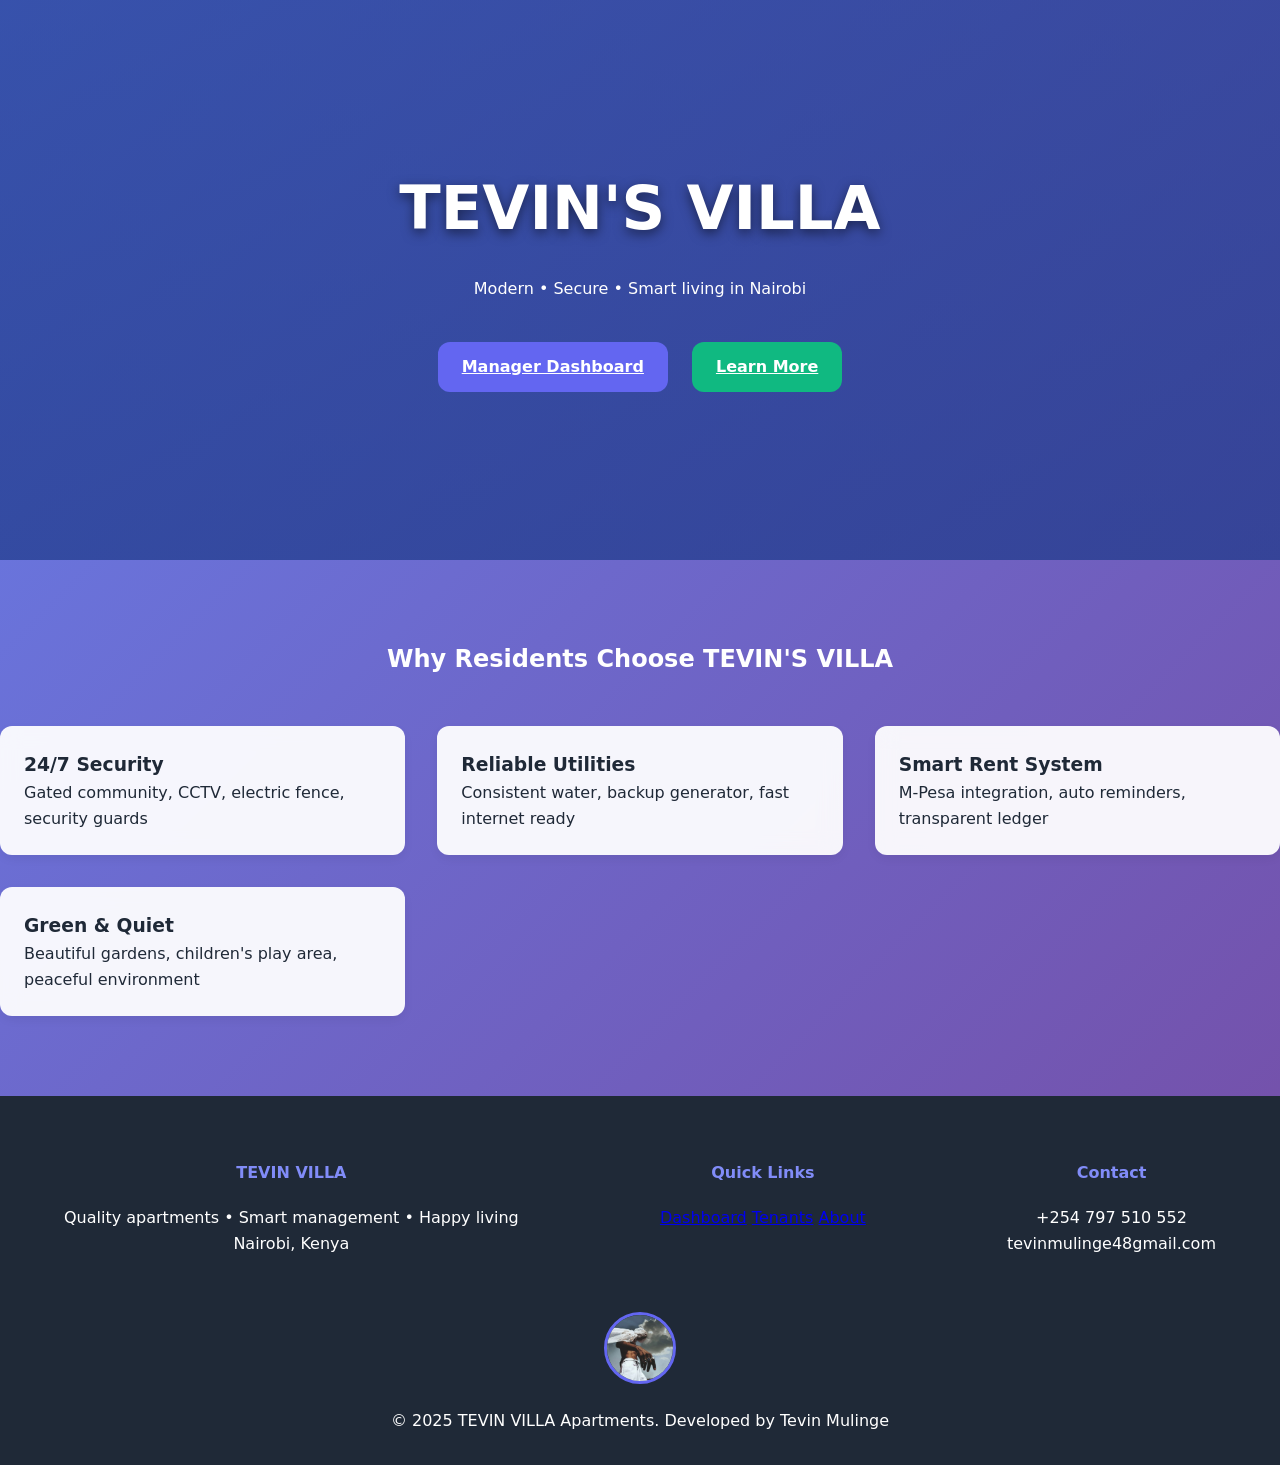
==== index.html @ 7210181b "Move all files to root for Vercel deployment - fixed 404" ====
<!DOCTYPE html>
<html lang="en">
<head>
    <meta charset="UTF-8">
    <meta name="viewport" content="width=device-width, initial-scale=1.0">
    <title>TEVIN'S VILLA – Modern Apartments Nairobi</title>
    <link rel="stylesheet" href="style.css">
</head>
<body>



<header class="hero">
    <h1>TEVIN'S VILLA</h1>
    <p>Modern • Secure • Smart living in Nairobi</p>
    <div class="hero-buttons">
        <a href="dashboard.html" class="btn btn-primary">Manager Dashboard</a>
        <a href="about.html" class="btn btn-secondary">Learn More</a>
    </div>
</header>

<div class="container" style="padding: 5rem 0;">
    <h2 style="text-align:center; margin-bottom:3rem; color:white;">Why Residents Choose TEVIN'S VILLA</h2>
    <div style="display:grid; grid-template-columns:repeat(auto-fit,minmax(300px,1fr)); gap:2rem;">
        <div class="card">
            <h3>24/7 Security</h3>
            <p>Gated community, CCTV, electric fence, security guards</p>
        </div>
        <div class="card">
            <h3>Reliable Utilities</h3>
            <p>Consistent water, backup generator, fast internet ready</p>
        </div>
        <div class="card">
            <h3>Smart Rent System</h3>
            <p>M-Pesa integration, auto reminders, transparent ledger</p>
        </div>
        <div class="card">
            <h3>Green & Quiet</h3>
            <p>Beautiful gardens, children's play area, peaceful environment</p>
        </div>
    </div>
</div>

<footer>
    <div class="footer-content">
        <div class="footer-section">
            <h4>TEVIN VILLA</h4>
            <p>Quality apartments • Smart management • Happy living</p>
            <p>Nairobi, Kenya</p>
        </div>
        <div class="footer-section">
            <h4>Quick Links</h4>
            <a href="dashboard.html">Dashboard</a>
            <a href="tenants.html">Tenants</a>
            <a href="about.html">About</a>
        </div>
        <div class="footer-section">
            <h4>Contact</h4>
            <p>+254 797 510 552</p>
            <p>tevinmulinge48gmail.com</p>
        </div>
    </div>
    <div class="footer-bottom">
        <img src="images/TevinMulinge.jpg" alt="Tevin" class="developer-photo">
        <p>© 2025 TEVIN VILLA Apartments. Developed by Tevin Mulinge</p>
    </div>
</footer>
<script>
    // Mobile: click "Help & Info" to toggle dropdown
    document.querySelectorAll('.dropdown > a').forEach(link => {
        link.addEventListener('click', function(e) {
            if (window.innerWidth <= 992) {     // only on mobile/tablet
                e.preventDefault();             // stop navigation
                this.parentElement.classList.toggle('active');
            }
        });
    });
</script>
</body>
</html>
---- style.css ----
/* TEVIN VILLA - Unified Stylesheet - February 2025 version */

:root {
    --primary: #6366f1;
    --primary-dark: #4f46e5;
    --primary-light: #818cf8;
    --secondary: #10b981;
    --secondary-dark: #059669;
    --danger: #ef4444;
    --warning: #f59e0b;
    --info: #3b82f6;
    --dark: #1f2937;
    --gray-800: #374151;
    --gray-600: #4b5563;
    --gray-400: #9ca3af;
    --gray-200: #e5e7eb;
    --gray-100: #f3f4f6;
    --light: #f9fafb;
    --white: #ffffff;
    --radius: 0.75rem;
    --shadow: 0 10px 25px -5px rgba(0,0,0,0.12);
    --shadow-sm: 0 4px 12px -2px rgba(0,0,0,0.08);
}

* {
    margin: 0;
    padding: 0;
    box-sizing: border-box;
}
/* ────────────────────────────────────────────────
   Payments page specific + general improvements
───────────────────────────────────────────────── */

/* Summary cards grid */
.summary-grid {
    display: grid;
    grid-template-columns: repeat(auto-fit, minmax(240px, 1fr));
    gap: 1.5rem;
    margin-bottom: 2.5rem;
}

.card-label {
    color: #94a3b8;
    font-size: 0.95rem;
    margin-bottom: 0.4rem;
}

.card-value {
    font-size: 1.8rem;
    font-weight: 700;
}

.card-value.danger {
    color: #f87171;
}

/* Filter bar */
.filter-bar {
    display: flex;
    flex-wrap: wrap;
    gap: 0.8rem;
    margin-bottom: 2rem;
}

.filter-bar input,
.filter-bar select {
    padding: 0.7rem 1rem;
    border: 1px solid #334155;
    border-radius: var(--radius);
    background: #1e293b;
    color: #e5e7eb;
    font-size: 0.95rem;
}

.filter-bar input::placeholder {
    color: #64748b;
}

/* Data table improvements */
.data-table {
    width: 100%;
    border-collapse: collapse;
    color: #e5e7eb;
}

.data-table th,
.data-table td {
    padding: 1rem 1.2rem;
    text-align: left;
    border-bottom: 1px solid #334155;
}

.data-table th {
    background: #1e293b;
    font-weight: 600;
    color: #cbd5e1;
}

.data-table tr:hover {
    background: #253549;
}

/* Make sure buttons look good in dark mode */
.btn {
    padding: 0.7rem 1.4rem;
    border-radius: var(--radius);
    font-weight: 600;
    cursor: pointer;
    transition: all 0.2s;
}

.btn-primary {
    background: var(--primary);
    color: white;
    border: none;
}

.btn-primary:hover {
    background: var(--primary-dark);
    transform: translateY(-1px);
}

.btn-secondary {
    background: #475569;
    color: white;
    border: none;
}

.btn-secondary:hover {
    background: #64748b;
}
body {
    font-family: system-ui, -apple-system, sans-serif;
    line-height: 1.6;
    color: var(--dark);
    background: linear-gradient(135deg, #667eea 0%, #764ba2 100%);
    min-height: 100vh;
}

/* Navigation */
.navbar {
    position: sticky;
    top: 0;
    z-index: 1000;
    background: rgba(255,255,255,0.92);
    backdrop-filter: blur(12px);
    border-bottom: 1px solid rgba(255,255,255,0.18);
    padding: 1rem 5%;
    display: flex;
    justify-content: space-between;
    align-items: center;
}

.nav-brand {
    font-size: 1.6rem;
    font-weight: 800;
    color: var(--primary);
}

.mobile-menu-btn {
    display: none;
    font-size: 1.8rem;
    background: none;
    border: none;
    color: var(--dark);
    cursor: pointer;
}

.nav-links {
    display: flex;
    gap: 2.5rem;
    list-style: none;
}

.nav-links a {
    color: var(--gray-700);
    text-decoration: none;
    font-weight: 500;
    position: relative;
    transition: color 0.25s;
}

.nav-links a:hover,
.nav-links a.active {
    color: var(--primary);
}

.nav-links a::after {
    content: '';
    position: absolute;
    width: 0;
    height: 2.5px;
    bottom: -4px;
    left: 0;
    background: var(--primary);
    transition: width 0.3s ease;
}

.nav-links a:hover::after,
.nav-links a.active::after {
    width: 100%;
}

/* Dropdown */
.dropdown {
    position: relative;
}

.dropdown-content {
    display: none;
    position: absolute;
    top: 100%;
    left: 0;
    background: white;
    min-width: 180px;
    box-shadow: var(--shadow);
    border-radius: var(--radius);
    overflow: hidden;
    margin-top: 8px;
}

.dropdown-content a {
    display: block;
    padding: 0.75rem 1.25rem;
    color: var(--gray-800);
    text-decoration: none;
}

.dropdown-content a:hover {
    background: var(--gray-100);
    color: var(--primary);
}

.dropdown:hover .dropdown-content {
    display: block;
}

/* Buttons */
.btn {
    padding: 0.75rem 1.5rem;
    border-radius: var(--radius);
    font-weight: 600;
    cursor: pointer;
    transition: all 0.22s;
    border: none;
    display: inline-flex;
    align-items: center;
    gap: 0.5rem;
}

.btn-primary {
    background: var(--primary);
    color: white;
}

.btn-primary:hover {
    background: var(--primary-dark);
    transform: translateY(-1px);
}

.btn-secondary {
    background: var(--secondary);
    color: white;
}

.btn-danger {
    background: var(--danger);
    color: white;
}

/* Cards & Containers */
.container {
    max-width: 1400px;
    margin: 0 auto;
    padding: 0 1.5rem;
}

.card {
    background: rgba(255,255,255,0.94);
    backdrop-filter: blur(10px);
    border-radius: var(--radius);
    box-shadow: var(--shadow-sm);
    padding: 1.5rem;
    transition: transform 0.25s;
}

.card:hover {
    transform: translateY(-4px);
}

/* Hero */
.hero {
    color: white;
    text-align: center;
    padding: 10rem 5% 8rem;
    background: linear-gradient(rgba(30,58,138,0.65), rgba(30,58,138,0.75)),
                url('https://images.unsplash.com/photo-1560448204-e02f11c3d0e2?ixlib=rb-4.0.3&auto=format&fit=crop&w=1350&q=80') center/cover;
    background-attachment: fixed;
}

.hero h1 {
    font-size: 3.8rem;
    margin-bottom: 1.2rem;
    text-shadow: 0 4px 12px rgba(0,0,0,0.5);
}

.hero-buttons {
    margin: 2.5rem 0;
    display: flex;
    gap: 1.5rem;
    justify-content: center;
    flex-wrap: wrap;
}

/* Footer */
footer {
    background: var(--dark);
    color: white;
    padding: 4rem 5% 2rem;
    text-align: center;
}

.footer-content {
    display: flex;
    justify-content: space-between;
    flex-wrap: wrap;
    gap: 3rem;
    max-width: 1200px;
    margin: 0 auto 2.5rem;
}

.footer-section h4 {
    margin-bottom: 1.2rem;
    color: var(--primary-light);
}

.developer-photo {
    width: 72px;
    height: 72px;
    border-radius: 50%;
    border: 3px solid var(--primary);
    margin: 1rem auto;
}

/* Responsive */
@media (max-width: 992px) {
    .mobile-menu-btn { display: block; }
    .nav-links {
        display: none;
        position: absolute;
        top: 100%;
        left: 0;
        right: 0;
        background: white;
        flex-direction: column;
        padding: 1.5rem;
        box-shadow: var(--shadow);
    }
    .nav-links.active { display: flex; }
    .hero h1 { font-size: 2.8rem; }
    .hero { padding: 7rem 5% 5rem; }
}
/* ────────────────────────────────────────────────
   Help & Info Dropdown - Dark & Modern Style
   (add this at the END of styles.css)
───────────────────────────────────────────────── */

/* Make sure navbar is dark & sticky */
.navbar {
    background: #0f172a;
    border-bottom: 1px solid #334155;
    padding: 1rem 5%;
    position: sticky;
    top: 0;
    z-index: 1000;
}

/* Dropdown trigger ("Help & Info") */
.dropdown > a {
    color: #cbd5e1 !important;
    font-weight: 500;
    position: relative;
    padding: 0.6rem 0;
}

.dropdown > a:hover,
.dropdown > a:focus {
    color: #a5b4fc !important;
}

/* Dropdown container */
.dropdown-content {
    display: none;
    position: absolute;
    top: 100%;
    right: 0;                    /* Aligns to the right edge of "Help & Info" */
    min-width: 240px;
    background: #1e293b;
    border: 1px solid #334155;
    border-radius: 8px;
    box-shadow: 0 10px 25px -5px rgba(0,0,0,0.5);
    margin-top: 8px;
    overflow: hidden;
    z-index: 1001;
}

/* Dropdown items */
.dropdown-content a {
    display: block;
    padding: 0.9rem 1.3rem;
    color: #e2e8f0;
    text-decoration: none;
    font-size: 0.98rem;
    transition: all 0.15s ease;
    white-space: nowrap;
}

.dropdown-content a:hover,
.dropdown-content a:focus {
    background: #334155;
    color: #c7d2fe;           /* light purple hover text */
    padding-left: 1.6rem;     /* nice indent on hover */
}

/* Show dropdown on hover (desktop) */
.dropdown:hover .dropdown-content {
    display: block;
}

/* Mobile: make dropdown part of the vertical menu */
@media (max-width: 992px) {
    .dropdown-content {
        position: static;
        box-shadow: none;
        border: none;
        margin: 0;
        padding-left: 1.5rem;
        background: transparent;
    }

    .dropdown-content a {
        padding: 0.85rem 0;
        font-size: 1.05rem;
    }

    .dropdown-content a:hover {
        padding-left: 1.2rem;
        background: rgba(51, 65, 85, 0.4);
    }
}
/* Fix Help & Info dropdown - MUST BE ADDED OR REPLACED */

.dropdown {
    position: relative;
}

.dropdown > a {
    cursor: pointer;
    color: #cbd5e1;
    text-decoration: none;
}

.dropdown-content {
    display: none;                    /* hidden by default */
    position: absolute;
    top: 100%;
    right: 0;                         /* align to right side */
    background: #1e293b;
    border: 1px solid #334155;
    border-radius: 8px;
    min-width: 220px;
    box-shadow: 0 10px 25px rgba(0,0,0,0.5);
    margin-top: 8px;
    z-index: 1001;
    overflow: hidden;
}

.dropdown-content a {
    display: block;
    padding: 0.9rem 1.25rem;
    color: #e2e8f0;
    text-decoration: none;
    font-size: 0.98rem;
}

.dropdown-content a:hover {
    background: #334155;
    color: #c7d2fe;
}

/* Show on hover (desktop) */
.dropdown:hover .dropdown-content {
    display: block;
}
/* Fix Help & Info dropdown - works on mobile & desktop */

.dropdown {
    position: relative;
}

.dropdown-content {
    display: none;                   /* hidden by default - THIS IS THE KEY */
    background: #1e293b;
    border: 1px solid #334155;
    border-radius: 8px;
    margin-top: 8px;
    overflow: hidden;
}

/* Desktop: show on hover */
.dropdown:hover .dropdown-content {
    display: block;
}

/* Mobile: show when parent li has .active class (after click) */
@media (max-width: 992px) {
    .dropdown-content {
        position: static;
        box-shadow: none;
        border: none;
        margin: 0;
        padding: 0.5rem 0 0.5rem 1.5rem;
        background: transparent;
    }

    .dropdown.active .dropdown-content {
        display: block;
    }

    .dropdown-content a {
        padding: 0.8rem 0;
        font-size: 1.05rem;
        color: #cbd5e1;
        text-decoration: none;
    }

    .dropdown-content a:hover {
        color: #c7d2fe;
    }
}

/* Remove default bullets from dropdown links */
.dropdown-content a {
    list-style: none;
    text-decoration: none;
}

/* Optional: underline only on hover */
.dropdown-content a:hover {
    text-decoration: underline;
}
/* Mobile: show when parent has .active class (after click) */
@media (max-width: 992px) {
    .dropdown-content {
        position: static;
        box-shadow: none;
        border: none;
        margin: 0;
        padding: 0 0 0 1.5rem;
        background: transparent;
    }
    
    .dropdown.active .dropdown-content {
        display: block;
    }
}
/* Optional: nice underline animation for Help & Info when open/active */
.dropdown.active > a::after,
.dropdown:hover > a::after {
    content: '';
    position: absolute;
    width: 100%;
    height: 2.5px;
    bottom: 0;
    left: 0;
    background: #a5b4fc;
    transition: width 0.3s ease;
}
@media (max-width: 640px) {
    .hero-buttons { flex-direction: column; }
}
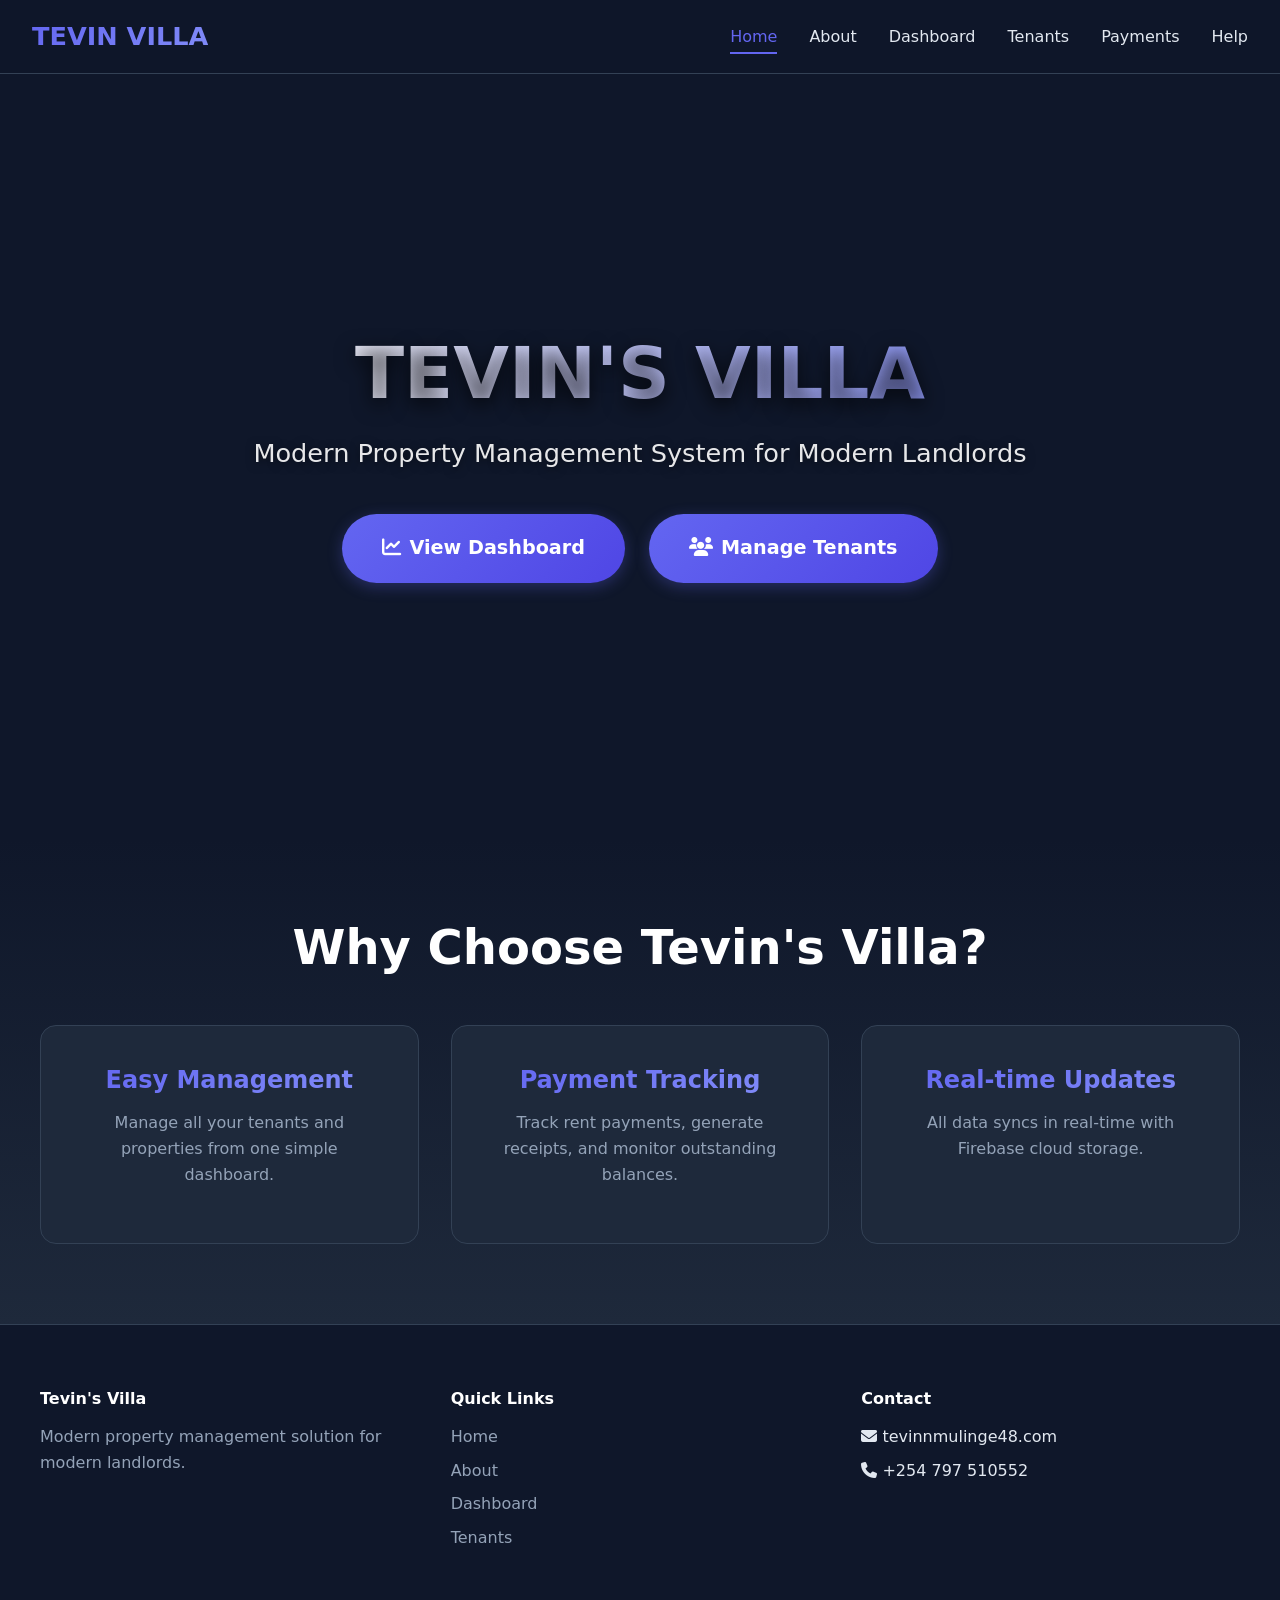
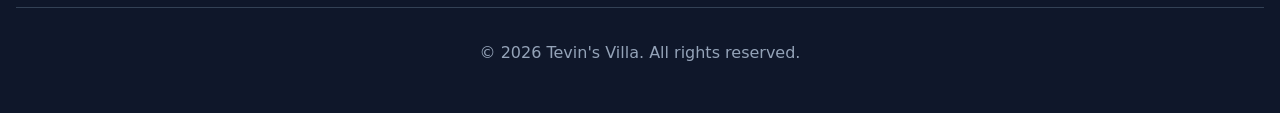
==== commit 806da4c8: "initial commit" ====
--- a/index.html
+++ b/index.html
@@ -1,80 +1,84 @@
 <!DOCTYPE html>
 <html lang="en">
 <head>
-    <meta charset="UTF-8">
-    <meta name="viewport" content="width=device-width, initial-scale=1.0">
-    <title>TEVIN'S VILLA – Modern Apartments Nairobi</title>
-    <link rel="stylesheet" href="style.css">
+  <meta charset="UTF-8">
+  <meta name="viewport" content="width=device-width, initial-scale=1.0">
+  <title>Tevin Villa - Home</title>
+  <link rel="stylesheet" href="https://cdnjs.cloudflare.com/ajax/libs/font-awesome/6.4.0/css/all.min.css">
+  <link rel="stylesheet" href="style.css">
 </head>
 <body>
+  <nav class="navbar">
+    <div class="nav-brand">TEVIN VILLA</div>
+    <button class="mobile-menu-btn"><i class="fas fa-bars"></i></button>
+    <ul class="nav-links">
+      <li><a href="index.html">Home</a></li>
+      <li><a href="about.html">About</a></li>
+      <li><a href="dashboard.html">Dashboard</a></li>
+      <li><a href="tenants.html">Tenants</a></li>
+      <li><a href="payment.html">Payments</a></li>
+      <li><a href="help.html">Help</a></li>
+    </ul>
+  </nav>
 
+  <section class="hero">
+    <div class="hero-content">
+      <h1>TEVIN'S VILLA</h1>
+      <p>Modern Property Management System for Modern Landlords</p>
+      <div class="hero-buttons">
+        <a href="dashboard.html" class="btn btn-primary"><i class="fas fa-chart-line"></i> View Dashboard</a>
+        <a href="tenants.html" class="btn btn-primary"><i class="fas fa-users"></i> Manage Tenants</a>
+      </div>
+    </div>
+  </section>
 
+  <section class="features">
+    <h2>Why Choose Tevin's Villa?</h2>
+    <div class="features-grid">
+      <div class="feature-card">
+        <h3>Easy Management</h3>
+        <p>Manage all your tenants and properties from one simple dashboard.</p>
+      </div>
+      <div class="feature-card">
+        <h3>Payment Tracking</h3>
+        <p>Track rent payments, generate receipts, and monitor outstanding balances.</p>
+      </div>
+      <div class="feature-card">
+        <h3>Real-time Updates</h3>
+        <p>All data syncs in real-time with Firebase cloud storage.</p>
+      </div>
+    </div>
+  </section>
 
-<header class="hero">
-    <h1>TEVIN'S VILLA</h1>
-    <p>Modern • Secure • Smart living in Nairobi</p>
-    <div class="hero-buttons">
-        <a href="dashboard.html" class="btn btn-primary">Manager Dashboard</a>
-        <a href="about.html" class="btn btn-secondary">Learn More</a>
-    </div>
-</header>
-
-<div class="container" style="padding: 5rem 0;">
-    <h2 style="text-align:center; margin-bottom:3rem; color:white;">Why Residents Choose TEVIN'S VILLA</h2>
-    <div style="display:grid; grid-template-columns:repeat(auto-fit,minmax(300px,1fr)); gap:2rem;">
-        <div class="card">
-            <h3>24/7 Security</h3>
-            <p>Gated community, CCTV, electric fence, security guards</p>
-        </div>
-        <div class="card">
-            <h3>Reliable Utilities</h3>
-            <p>Consistent water, backup generator, fast internet ready</p>
-        </div>
-        <div class="card">
-            <h3>Smart Rent System</h3>
-            <p>M-Pesa integration, auto reminders, transparent ledger</p>
-        </div>
-        <div class="card">
-            <h3>Green & Quiet</h3>
-            <p>Beautiful gardens, children's play area, peaceful environment</p>
-        </div>
-    </div>
-</div>
-
-<footer>
+  <footer>
     <div class="footer-content">
-        <div class="footer-section">
-            <h4>TEVIN VILLA</h4>
-            <p>Quality apartments • Smart management • Happy living</p>
-            <p>Nairobi, Kenya</p>
-        </div>
-        <div class="footer-section">
-            <h4>Quick Links</h4>
-            <a href="dashboard.html">Dashboard</a>
-            <a href="tenants.html">Tenants</a>
-            <a href="about.html">About</a>
-        </div>
-        <div class="footer-section">
-            <h4>Contact</h4>
-            <p>+254 797 510 552</p>
-            <p>tevinmulinge48gmail.com</p>
-        </div>
+      <div class="footer-section">
+        <h4>Tevin's Villa</h4>
+        <p>Modern property management solution for modern landlords.</p>
+      </div>
+      <div class="footer-section">
+        <h4>Quick Links</h4>
+        <ul>
+          <li><a href="index.html">Home</a></li>
+          <li><a href="about.html">About</a></li>
+          <li><a href="dashboard.html">Dashboard</a></li>
+          <li><a href="tenants.html">Tenants</a></li>
+        </ul>
+      </div>
+      <div class="footer-section">
+        <h4>Contact</h4>
+        <ul>
+          <li><i class="fas fa-envelope"></i> tevinnmulinge48.com</li>
+          <li><i class="fas fa-phone"></i> +254 797 510552</li>
+        </ul>
+      </div>
     </div>
     <div class="footer-bottom">
-        <img src="images/TevinMulinge.jpg" alt="Tevin" class="developer-photo">
-        <p>© 2025 TEVIN VILLA Apartments. Developed by Tevin Mulinge</p>
+      <p>&copy; <span class="current-year">2024</span> Tevin's Villa. All rights reserved.</p>
     </div>
-</footer>
-<script>
-    // Mobile: click "Help & Info" to toggle dropdown
-    document.querySelectorAll('.dropdown > a').forEach(link => {
-        link.addEventListener('click', function(e) {
-            if (window.innerWidth <= 992) {     // only on mobile/tablet
-                e.preventDefault();             // stop navigation
-                this.parentElement.classList.toggle('active');
-            }
-        });
-    });
-</script>
+  </footer>
+
+  <!-- Main JS for index, about, help pages -->
+  <script src="sript.js"></script>
 </body>
 </html>
--- a/style.css
+++ b/style.css
@@ -1,581 +1,449 @@
-/* TEVIN VILLA - Unified Stylesheet - February 2025 version */
-
+/* ==================== MAIN.CSS - Shared Styles ==================== */
+/* This file is used ONLY for: index.html, about.html, help.html */
+
+/* ==================== CSS VARIABLES ==================== */
 :root {
-    --primary: #6366f1;
-    --primary-dark: #4f46e5;
-    --primary-light: #818cf8;
-    --secondary: #10b981;
-    --secondary-dark: #059669;
-    --danger: #ef4444;
-    --warning: #f59e0b;
-    --info: #3b82f6;
-    --dark: #1f2937;
-    --gray-800: #374151;
-    --gray-600: #4b5563;
-    --gray-400: #9ca3af;
-    --gray-200: #e5e7eb;
-    --gray-100: #f3f4f6;
-    --light: #f9fafb;
-    --white: #ffffff;
-    --radius: 0.75rem;
-    --shadow: 0 10px 25px -5px rgba(0,0,0,0.12);
-    --shadow-sm: 0 4px 12px -2px rgba(0,0,0,0.08);
-}
-
+  /* Colors */
+  --bg-primary: #0f172a;
+  --bg-secondary: #1e293b;
+  --bg-card: #1e293b;
+  --text-primary: #e2e8f0;
+  --text-secondary: #94a3b8;
+  --accent: #6366f1;
+  --accent-dark: #4f46e5;
+  --accent-light: #818cf8;
+  --danger: #f87171;
+  --success: #34d399;
+  --warning: #fbbf24;
+  --border: #334155;
+  
+  /* Spacing */
+  --spacing-xs: 0.5rem;
+  --spacing-sm: 1rem;
+  --spacing-md: 1.5rem;
+  --spacing-lg: 2rem;
+  --spacing-xl: 3rem;
+  
+  /* Effects */
+  --shadow-sm: 0 4px 6px rgba(0, 0, 0, 0.1);
+  --shadow-md: 0 10px 25px rgba(99, 102, 241, 0.25);
+  --shadow-lg: 0 20px 40px rgba(99, 102, 241, 0.3);
+  
+  /* Border Radius */
+  --radius-sm: 8px;
+  --radius-md: 12px;
+  --radius-lg: 16px;
+  --radius-full: 9999px;
+  
+  /* Transitions */
+  --transition-fast: 0.2s ease;
+  --transition-base: 0.3s ease;
+}
+
+/* ==================== RESET & BASE ==================== */
 * {
-    margin: 0;
-    padding: 0;
-    box-sizing: border-box;
-}
-/* ────────────────────────────────────────────────
-   Payments page specific + general improvements
-───────────────────────────────────────────────── */
-
-/* Summary cards grid */
-.summary-grid {
-    display: grid;
-    grid-template-columns: repeat(auto-fit, minmax(240px, 1fr));
-    gap: 1.5rem;
-    margin-bottom: 2.5rem;
-}
-
-.card-label {
-    color: #94a3b8;
-    font-size: 0.95rem;
-    margin-bottom: 0.4rem;
-}
-
-.card-value {
-    font-size: 1.8rem;
-    font-weight: 700;
-}
-
-.card-value.danger {
-    color: #f87171;
-}
-
-/* Filter bar */
-.filter-bar {
-    display: flex;
-    flex-wrap: wrap;
-    gap: 0.8rem;
-    margin-bottom: 2rem;
-}
-
-.filter-bar input,
-.filter-bar select {
-    padding: 0.7rem 1rem;
-    border: 1px solid #334155;
-    border-radius: var(--radius);
-    background: #1e293b;
-    color: #e5e7eb;
-    font-size: 0.95rem;
-}
-
-.filter-bar input::placeholder {
-    color: #64748b;
-}
-
-/* Data table improvements */
-.data-table {
-    width: 100%;
-    border-collapse: collapse;
-    color: #e5e7eb;
-}
-
-.data-table th,
-.data-table td {
-    padding: 1rem 1.2rem;
-    text-align: left;
-    border-bottom: 1px solid #334155;
-}
-
-.data-table th {
-    background: #1e293b;
-    font-weight: 600;
-    color: #cbd5e1;
-}
-
-.data-table tr:hover {
-    background: #253549;
-}
-
-/* Make sure buttons look good in dark mode */
-.btn {
-    padding: 0.7rem 1.4rem;
-    border-radius: var(--radius);
-    font-weight: 600;
-    cursor: pointer;
-    transition: all 0.2s;
-}
-
-.btn-primary {
-    background: var(--primary);
-    color: white;
-    border: none;
-}
-
-.btn-primary:hover {
-    background: var(--primary-dark);
-    transform: translateY(-1px);
-}
-
-.btn-secondary {
-    background: #475569;
-    color: white;
-    border: none;
-}
-
-.btn-secondary:hover {
-    background: #64748b;
-}
+  margin: 0;
+  padding: 0;
+  box-sizing: border-box;
+}
+
 body {
-    font-family: system-ui, -apple-system, sans-serif;
-    line-height: 1.6;
-    color: var(--dark);
-    background: linear-gradient(135deg, #667eea 0%, #764ba2 100%);
-    min-height: 100vh;
-}
-
-/* Navigation */
+  font-family: system-ui, -apple-system, 'Segoe UI', Roboto, sans-serif;
+  line-height: 1.6;
+  color: var(--text-primary);
+  background: var(--bg-primary);
+  min-height: 100vh;
+}
+
+/* ==================== TYPOGRAPHY ==================== */
+h1, h2, h3, h4 {
+  font-weight: 700;
+  line-height: 1.2;
+  margin-bottom: var(--spacing-sm);
+  color: white;
+}
+
+h1 { font-size: 3rem; }
+h2 { font-size: 2.5rem; }
+h3 { font-size: 1.5rem; }
+
+p {
+  margin-bottom: var(--spacing-sm);
+  color: var(--text-secondary);
+}
+
+a {
+  color: var(--accent);
+  text-decoration: none;
+  transition: color var(--transition-fast);
+}
+
+a:hover {
+  color: var(--accent-light);
+}
+
+/* ==================== NAVBAR ==================== */
 .navbar {
-    position: sticky;
-    top: 0;
-    z-index: 1000;
-    background: rgba(255,255,255,0.92);
-    backdrop-filter: blur(12px);
-    border-bottom: 1px solid rgba(255,255,255,0.18);
-    padding: 1rem 5%;
-    display: flex;
-    justify-content: space-between;
-    align-items: center;
+  display: flex;
+  justify-content: space-between;
+  align-items: center;
+  padding: var(--spacing-sm) var(--spacing-lg);
+  background: rgba(15, 23, 42, 0.85);
+  backdrop-filter: blur(12px);
+  position: sticky;
+  top: 0;
+  z-index: 1000;
+  border-bottom: 1px solid var(--border);
 }
 
 .nav-brand {
-    font-size: 1.6rem;
-    font-weight: 800;
-    color: var(--primary);
-}
-
-.mobile-menu-btn {
-    display: none;
-    font-size: 1.8rem;
-    background: none;
-    border: none;
-    color: var(--dark);
-    cursor: pointer;
+  font-size: 1.6rem;
+  font-weight: 800;
+  background: linear-gradient(135deg, var(--accent), var(--accent-light));
+  -webkit-background-clip: text;
+  -webkit-text-fill-color: transparent;
+  background-clip: text;
 }
 
 .nav-links {
-    display: flex;
-    gap: 2.5rem;
-    list-style: none;
+  display: flex;
+  list-style: none;
+  gap: 2rem;
 }
 
 .nav-links a {
-    color: var(--gray-700);
-    text-decoration: none;
-    font-weight: 500;
-    position: relative;
-    transition: color 0.25s;
+  color: var(--text-primary);
+  font-weight: 500;
+  transition: var(--transition-base);
+  padding: 0.5rem 0;
+  position: relative;
+}
+
+.nav-links a::after {
+  content: '';
+  position: absolute;
+  bottom: 0;
+  left: 0;
+  width: 0;
+  height: 2px;
+  background: var(--accent);
+  transition: width var(--transition-base);
+}
+
+.nav-links a:hover::after,
+.nav-links a.active::after {
+  width: 100%;
 }
 
 .nav-links a:hover,
 .nav-links a.active {
-    color: var(--primary);
-}
-
-.nav-links a::after {
-    content: '';
-    position: absolute;
-    width: 0;
-    height: 2.5px;
-    bottom: -4px;
-    left: 0;
-    background: var(--primary);
-    transition: width 0.3s ease;
-}
-
-.nav-links a:hover::after,
-.nav-links a.active::after {
-    width: 100%;
-}
-
-/* Dropdown */
-.dropdown {
-    position: relative;
-}
-
-.dropdown-content {
+  color: var(--accent);
+}
+
+/* Mobile Menu */
+.mobile-menu-btn {
+  display: none;
+  background: none;
+  border: none;
+  color: white;
+  font-size: 1.8rem;
+  cursor: pointer;
+}
+
+@media (max-width: 992px) {
+  .mobile-menu-btn { display: block; }
+  
+  .nav-links {
     display: none;
     position: absolute;
     top: 100%;
     left: 0;
-    background: white;
-    min-width: 180px;
-    box-shadow: var(--shadow);
-    border-radius: var(--radius);
-    overflow: hidden;
-    margin-top: 8px;
-}
-
-.dropdown-content a {
-    display: block;
-    padding: 0.75rem 1.25rem;
-    color: var(--gray-800);
-    text-decoration: none;
-}
-
-.dropdown-content a:hover {
-    background: var(--gray-100);
-    color: var(--primary);
-}
-
-.dropdown:hover .dropdown-content {
-    display: block;
-}
-
-/* Buttons */
+    right: 0;
+    background: rgba(15, 23, 42, 0.98);
+    flex-direction: column;
+    padding: var(--spacing-lg);
+    gap: 1rem;
+    border-bottom: 1px solid var(--border);
+  }
+  
+  .nav-links.show { display: flex; }
+}
+
+/* ==================== BUTTONS ==================== */
 .btn {
-    padding: 0.75rem 1.5rem;
-    border-radius: var(--radius);
-    font-weight: 600;
-    cursor: pointer;
-    transition: all 0.22s;
-    border: none;
-    display: inline-flex;
-    align-items: center;
-    gap: 0.5rem;
+  padding: 0.85rem 1.8rem;
+  border: none;
+  border-radius: var(--radius-sm);
+  font-weight: 600;
+  cursor: pointer;
+  transition: all var(--transition-base);
+  font-size: 1rem;
+  display: inline-flex;
+  align-items: center;
+  gap: 0.5rem;
 }
 
 .btn-primary {
-    background: var(--primary);
-    color: white;
+  background: linear-gradient(135deg, var(--accent), var(--accent-dark));
+  color: white;
+  box-shadow: 0 4px 15px rgba(99, 102, 241, 0.3);
 }
 
 .btn-primary:hover {
-    background: var(--primary-dark);
-    transform: translateY(-1px);
-}
-
-.btn-secondary {
-    background: var(--secondary);
-    color: white;
-}
-
-.btn-danger {
-    background: var(--danger);
-    color: white;
-}
-
-/* Cards & Containers */
-.container {
-    max-width: 1400px;
-    margin: 0 auto;
-    padding: 0 1.5rem;
-}
-
-.card {
-    background: rgba(255,255,255,0.94);
-    backdrop-filter: blur(10px);
-    border-radius: var(--radius);
-    box-shadow: var(--shadow-sm);
-    padding: 1.5rem;
-    transition: transform 0.25s;
-}
-
-.card:hover {
-    transform: translateY(-4px);
-}
-
-/* Hero */
+  transform: translateY(-2px);
+  box-shadow: 0 8px 25px rgba(99, 102, 241, 0.5);
+}
+
+/* ==================== HERO SECTION ==================== */
 .hero {
-    color: white;
+  position: relative;
+  min-height: 85vh;
+  background: linear-gradient(rgba(15, 23, 42, 0.7), rgba(15, 23, 42, 0.9)),
+              url('https://images.unsplash.com/photo-1600585154340-be6161a56a0c?ixlib=rb-4.0.3&auto=format&fit=crop&w=1920&q=80') center/cover fixed;
+  display: flex;
+  align-items: center;
+  justify-content: center;
+  text-align: center;
+}
+
+.hero-content {
+  max-width: 900px;
+  padding: 2rem;
+  animation: fadeInUp 1s ease;
+}
+
+@keyframes fadeInUp {
+  from {
+    opacity: 0;
+    transform: translateY(30px);
+  }
+  to {
+    opacity: 1;
+    transform: translateY(0);
+  }
+}
+
+.hero h1 {
+  font-size: 4.5rem;
+  font-weight: 900;
+  margin-bottom: 1rem;
+  text-shadow: 0 6px 20px rgba(0,0,0,0.7);
+  background: linear-gradient(to right, #fff, var(--accent-light));
+  -webkit-background-clip: text;
+  -webkit-text-fill-color: transparent;
+  background-clip: text;
+}
+
+.hero p {
+  font-size: 1.6rem;
+  margin-bottom: 2.5rem;
+  color: rgba(255,255,255,0.9);
+  text-shadow: 0 2px 10px rgba(0,0,0,0.5);
+}
+
+.hero-buttons {
+  display: flex;
+  justify-content: center;
+  gap: 1.5rem;
+  flex-wrap: wrap;
+}
+
+.hero-buttons .btn {
+  padding: 1.2rem 2.5rem;
+  font-size: 1.2rem;
+  border-radius: 50px;
+}
+
+/* ==================== FEATURES SECTION ==================== */
+.features {
+  padding: 5rem 1rem;
+  background: linear-gradient(to bottom, var(--bg-primary), var(--bg-secondary));
+}
+
+.features h2 {
+  text-align: center;
+  margin-bottom: 3rem;
+  font-size: 3rem;
+}
+
+.features-grid {
+  display: grid;
+  grid-template-columns: repeat(auto-fit, minmax(300px, 1fr));
+  gap: 2rem;
+  max-width: 1200px;
+  margin: 0 auto;
+}
+
+.feature-card {
+  background: var(--bg-card);
+  border-radius: var(--radius-lg);
+  padding: 2.5rem;
+  text-align: center;
+  border: 1px solid var(--border);
+  transition: all var(--transition-base);
+}
+
+.feature-card:hover {
+  transform: translateY(-10px);
+  border-color: var(--accent);
+  box-shadow: var(--shadow-lg);
+}
+
+.feature-card h3 {
+  margin-bottom: 1rem;
+  background: linear-gradient(135deg, var(--accent), var(--accent-light));
+  -webkit-background-clip: text;
+  -webkit-text-fill-color: transparent;
+  background-clip: text;
+}
+
+/* ==================== ABOUT PAGE ==================== */
+.about-section {
+  padding: 4rem 1rem;
+  max-width: 900px;
+  margin: 0 auto;
+}
+
+.about-card {
+  background: var(--bg-card);
+  border-radius: var(--radius-lg);
+  padding: 2.5rem;
+  margin: 2rem 0;
+  border: 1px solid var(--border);
+}
+
+.developer-profile {
+  display: flex;
+  align-items: center;
+  gap: 2rem;
+  margin: 2rem 0;
+  flex-wrap: wrap;
+}
+
+.developer-photo {
+  width: 120px;
+  height: 120px;
+  border-radius: 50%;
+  object-fit: cover;
+  border: 3px solid var(--accent);
+}
+
+.contact-info {
+  margin-top: 2rem;
+  padding: 2rem;
+  background: var(--bg-primary);
+  border-radius: var(--radius-md);
+  border: 1px solid var(--border);
+}
+
+.contact-info p {
+  margin: 0.5rem 0;
+  display: flex;
+  align-items: center;
+  gap: 1rem;
+}
+
+.contact-info i {
+  color: var(--accent);
+  width: 24px;
+}
+
+/* ==================== HELP PAGE ==================== */
+.help-section {
+  padding: 3rem 1rem;
+  max-width: 900px;
+  margin: 0 auto;
+}
+
+.help-category {
+  margin: 2rem 0;
+}
+
+.help-category h3 {
+  margin-bottom: 1rem;
+  color: var(--accent);
+  border-bottom: 2px solid var(--border);
+  padding-bottom: 0.5rem;
+}
+
+.faq-item {
+  background: var(--bg-card);
+  border-radius: var(--radius-md);
+  padding: 1.5rem;
+  margin-bottom: 1rem;
+  border: 1px solid var(--border);
+}
+
+.faq-question {
+  font-weight: 600;
+  margin-bottom: 0.5rem;
+  color: white;
+}
+
+.faq-answer {
+  color: var(--text-secondary);
+  padding-left: 1rem;
+  border-left: 3px solid var(--accent);
+}
+
+/* ==================== FOOTER ==================== */
+footer {
+  background: var(--bg-primary);
+  padding: 4rem 1rem 2rem;
+  border-top: 1px solid var(--border);
+}
+
+.footer-content {
+  display: grid;
+  grid-template-columns: repeat(auto-fit, minmax(200px, 1fr));
+  gap: 2rem;
+  max-width: 1200px;
+  margin: 0 auto;
+}
+
+.footer-section h4 {
+  color: white;
+  margin-bottom: 1rem;
+}
+
+.footer-section ul {
+  list-style: none;
+}
+
+.footer-section li {
+  margin-bottom: 0.5rem;
+}
+
+.footer-section a {
+  color: var(--text-secondary);
+}
+
+.footer-section a:hover {
+  color: var(--accent);
+}
+
+.footer-bottom {
+  text-align: center;
+  margin-top: 3rem;
+  padding-top: 2rem;
+  border-top: 1px solid var(--border);
+  color: var(--text-secondary);
+}
+
+/* ==================== RESPONSIVE ==================== */
+@media (max-width: 768px) {
+  h1 { font-size: 2.5rem; }
+  h2 { font-size: 2rem; }
+  
+  .hero h1 { font-size: 3rem; }
+  .hero p { font-size: 1.3rem; }
+  
+  .developer-profile {
+    flex-direction: column;
     text-align: center;
-    padding: 10rem 5% 8rem;
-    background: linear-gradient(rgba(30,58,138,0.65), rgba(30,58,138,0.75)),
-                url('https://images.unsplash.com/photo-1560448204-e02f11c3d0e2?ixlib=rb-4.0.3&auto=format&fit=crop&w=1350&q=80') center/cover;
-    background-attachment: fixed;
-}
-
-.hero h1 {
-    font-size: 3.8rem;
-    margin-bottom: 1.2rem;
-    text-shadow: 0 4px 12px rgba(0,0,0,0.5);
-}
-
-.hero-buttons {
-    margin: 2.5rem 0;
-    display: flex;
-    gap: 1.5rem;
-    justify-content: center;
-    flex-wrap: wrap;
-}
-
-/* Footer */
-footer {
-    background: var(--dark);
-    color: white;
-    padding: 4rem 5% 2rem;
-    text-align: center;
-}
-
-.footer-content {
-    display: flex;
-    justify-content: space-between;
-    flex-wrap: wrap;
-    gap: 3rem;
-    max-width: 1200px;
-    margin: 0 auto 2.5rem;
-}
-
-.footer-section h4 {
-    margin-bottom: 1.2rem;
-    color: var(--primary-light);
-}
-
-.developer-photo {
-    width: 72px;
-    height: 72px;
-    border-radius: 50%;
-    border: 3px solid var(--primary);
-    margin: 1rem auto;
-}
-
-/* Responsive */
-@media (max-width: 992px) {
-    .mobile-menu-btn { display: block; }
-    .nav-links {
-        display: none;
-        position: absolute;
-        top: 100%;
-        left: 0;
-        right: 0;
-        background: white;
-        flex-direction: column;
-        padding: 1.5rem;
-        box-shadow: var(--shadow);
-    }
-    .nav-links.active { display: flex; }
-    .hero h1 { font-size: 2.8rem; }
-    .hero { padding: 7rem 5% 5rem; }
-}
-/* ────────────────────────────────────────────────
-   Help & Info Dropdown - Dark & Modern Style
-   (add this at the END of styles.css)
-───────────────────────────────────────────────── */
-
-/* Make sure navbar is dark & sticky */
-.navbar {
-    background: #0f172a;
-    border-bottom: 1px solid #334155;
-    padding: 1rem 5%;
-    position: sticky;
-    top: 0;
-    z-index: 1000;
-}
-
-/* Dropdown trigger ("Help & Info") */
-.dropdown > a {
-    color: #cbd5e1 !important;
-    font-weight: 500;
-    position: relative;
-    padding: 0.6rem 0;
-}
-
-.dropdown > a:hover,
-.dropdown > a:focus {
-    color: #a5b4fc !important;
-}
-
-/* Dropdown container */
-.dropdown-content {
-    display: none;
-    position: absolute;
-    top: 100%;
-    right: 0;                    /* Aligns to the right edge of "Help & Info" */
-    min-width: 240px;
-    background: #1e293b;
-    border: 1px solid #334155;
-    border-radius: 8px;
-    box-shadow: 0 10px 25px -5px rgba(0,0,0,0.5);
-    margin-top: 8px;
-    overflow: hidden;
-    z-index: 1001;
-}
-
-/* Dropdown items */
-.dropdown-content a {
-    display: block;
-    padding: 0.9rem 1.3rem;
-    color: #e2e8f0;
-    text-decoration: none;
-    font-size: 0.98rem;
-    transition: all 0.15s ease;
-    white-space: nowrap;
-}
-
-.dropdown-content a:hover,
-.dropdown-content a:focus {
-    background: #334155;
-    color: #c7d2fe;           /* light purple hover text */
-    padding-left: 1.6rem;     /* nice indent on hover */
-}
-
-/* Show dropdown on hover (desktop) */
-.dropdown:hover .dropdown-content {
-    display: block;
-}
-
-/* Mobile: make dropdown part of the vertical menu */
-@media (max-width: 992px) {
-    .dropdown-content {
-        position: static;
-        box-shadow: none;
-        border: none;
-        margin: 0;
-        padding-left: 1.5rem;
-        background: transparent;
-    }
-
-    .dropdown-content a {
-        padding: 0.85rem 0;
-        font-size: 1.05rem;
-    }
-
-    .dropdown-content a:hover {
-        padding-left: 1.2rem;
-        background: rgba(51, 65, 85, 0.4);
-    }
-}
-/* Fix Help & Info dropdown - MUST BE ADDED OR REPLACED */
-
-.dropdown {
-    position: relative;
-}
-
-.dropdown > a {
-    cursor: pointer;
-    color: #cbd5e1;
-    text-decoration: none;
-}
-
-.dropdown-content {
-    display: none;                    /* hidden by default */
-    position: absolute;
-    top: 100%;
-    right: 0;                         /* align to right side */
-    background: #1e293b;
-    border: 1px solid #334155;
-    border-radius: 8px;
-    min-width: 220px;
-    box-shadow: 0 10px 25px rgba(0,0,0,0.5);
-    margin-top: 8px;
-    z-index: 1001;
-    overflow: hidden;
-}
-
-.dropdown-content a {
-    display: block;
-    padding: 0.9rem 1.25rem;
-    color: #e2e8f0;
-    text-decoration: none;
-    font-size: 0.98rem;
-}
-
-.dropdown-content a:hover {
-    background: #334155;
-    color: #c7d2fe;
-}
-
-/* Show on hover (desktop) */
-.dropdown:hover .dropdown-content {
-    display: block;
-}
-/* Fix Help & Info dropdown - works on mobile & desktop */
-
-.dropdown {
-    position: relative;
-}
-
-.dropdown-content {
-    display: none;                   /* hidden by default - THIS IS THE KEY */
-    background: #1e293b;
-    border: 1px solid #334155;
-    border-radius: 8px;
-    margin-top: 8px;
-    overflow: hidden;
-}
-
-/* Desktop: show on hover */
-.dropdown:hover .dropdown-content {
-    display: block;
-}
-
-/* Mobile: show when parent li has .active class (after click) */
-@media (max-width: 992px) {
-    .dropdown-content {
-        position: static;
-        box-shadow: none;
-        border: none;
-        margin: 0;
-        padding: 0.5rem 0 0.5rem 1.5rem;
-        background: transparent;
-    }
-
-    .dropdown.active .dropdown-content {
-        display: block;
-    }
-
-    .dropdown-content a {
-        padding: 0.8rem 0;
-        font-size: 1.05rem;
-        color: #cbd5e1;
-        text-decoration: none;
-    }
-
-    .dropdown-content a:hover {
-        color: #c7d2fe;
-    }
-}
-
-/* Remove default bullets from dropdown links */
-.dropdown-content a {
-    list-style: none;
-    text-decoration: none;
-}
-
-/* Optional: underline only on hover */
-.dropdown-content a:hover {
-    text-decoration: underline;
-}
-/* Mobile: show when parent has .active class (after click) */
-@media (max-width: 992px) {
-    .dropdown-content {
-        position: static;
-        box-shadow: none;
-        border: none;
-        margin: 0;
-        padding: 0 0 0 1.5rem;
-        background: transparent;
-    }
-    
-    .dropdown.active .dropdown-content {
-        display: block;
-    }
-}
-/* Optional: nice underline animation for Help & Info when open/active */
-.dropdown.active > a::after,
-.dropdown:hover > a::after {
-    content: '';
-    position: absolute;
+  }
+  
+  .hero-buttons .btn {
     width: 100%;
-    height: 2.5px;
-    bottom: 0;
-    left: 0;
-    background: #a5b4fc;
-    transition: width 0.3s ease;
-}
-@media (max-width: 640px) {
-    .hero-buttons { flex-direction: column; }
+  }
 }
